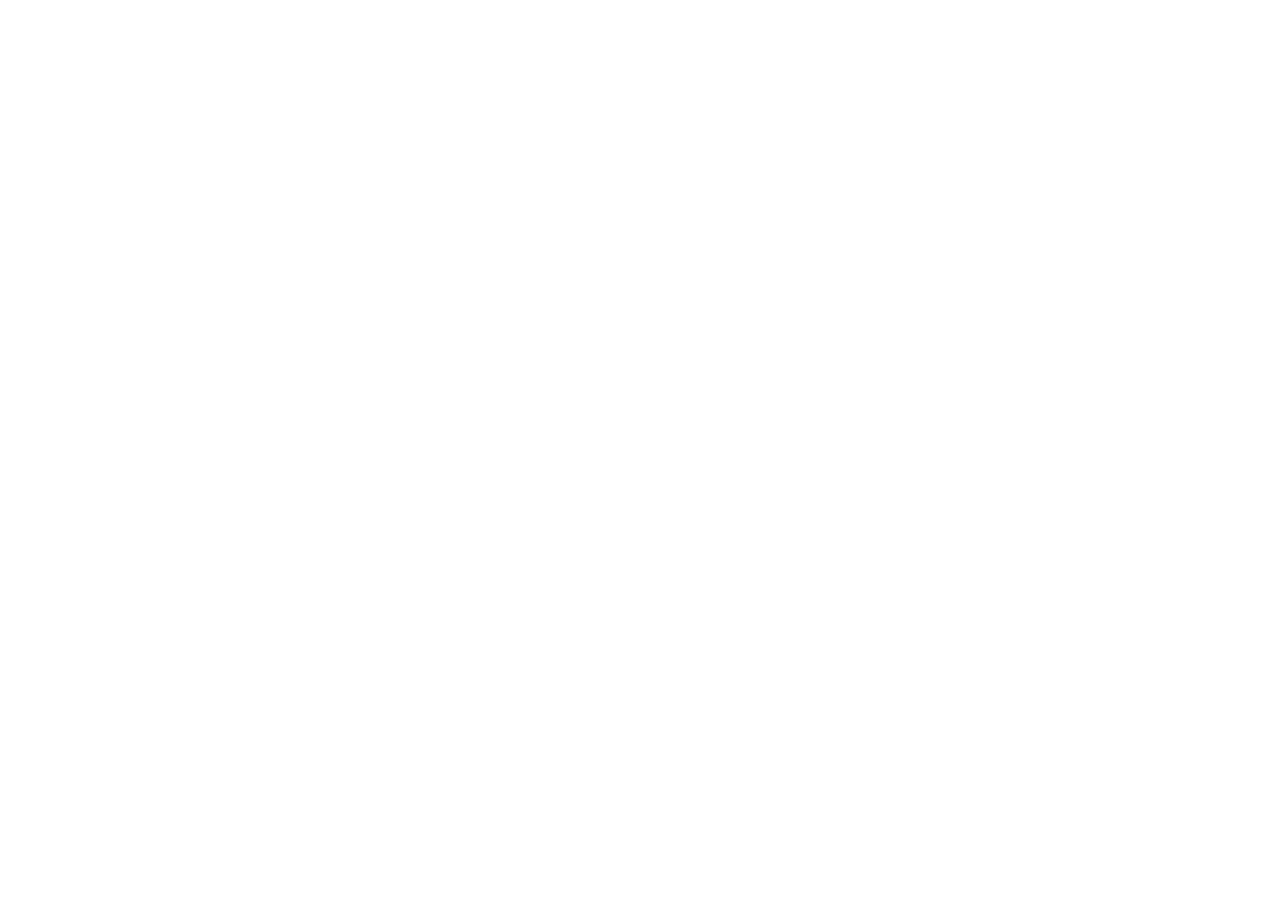
==== index.html @ 9cd80fd9 "add cdns" ====
<!DOCTYPE html>
<html lang="en">
<head>
  <meta charset="UTF-8">
  <meta name="viewport" content="width=device-width, initial-scale=1.0">
  <meta http-equiv="X-UA-Compatible" content="ie=edge">
  <title>Coding Quiz</title>
  <link
    rel="stylesheet"
    href="https://stackpath.bootstrapcdn.com/bootstrap/4.3.1/css/bootstrap.min.css"
    integrity="sha384-ggOyR0iXCbMQv3Xipma34MD+dH/1fQ784/j6cY/iJTQUOhcWr7x9JvoRxT2MZw1T"
    crossorigin="anonymous">
  <link
    rel='stylesheet'
    href='style.css'>
</head>
<body>
  <script
    src="https://code.jquery.com/jquery-3.4.1.js"
    integrity="sha256-WpOohJOqMqqyKL9FccASB9O0KwACQJpFTUBLTYOVvVU="
    crossorigin="anonymous">
  </script>
  <script
    src='script.js'>
  </script>
</body>
</html>
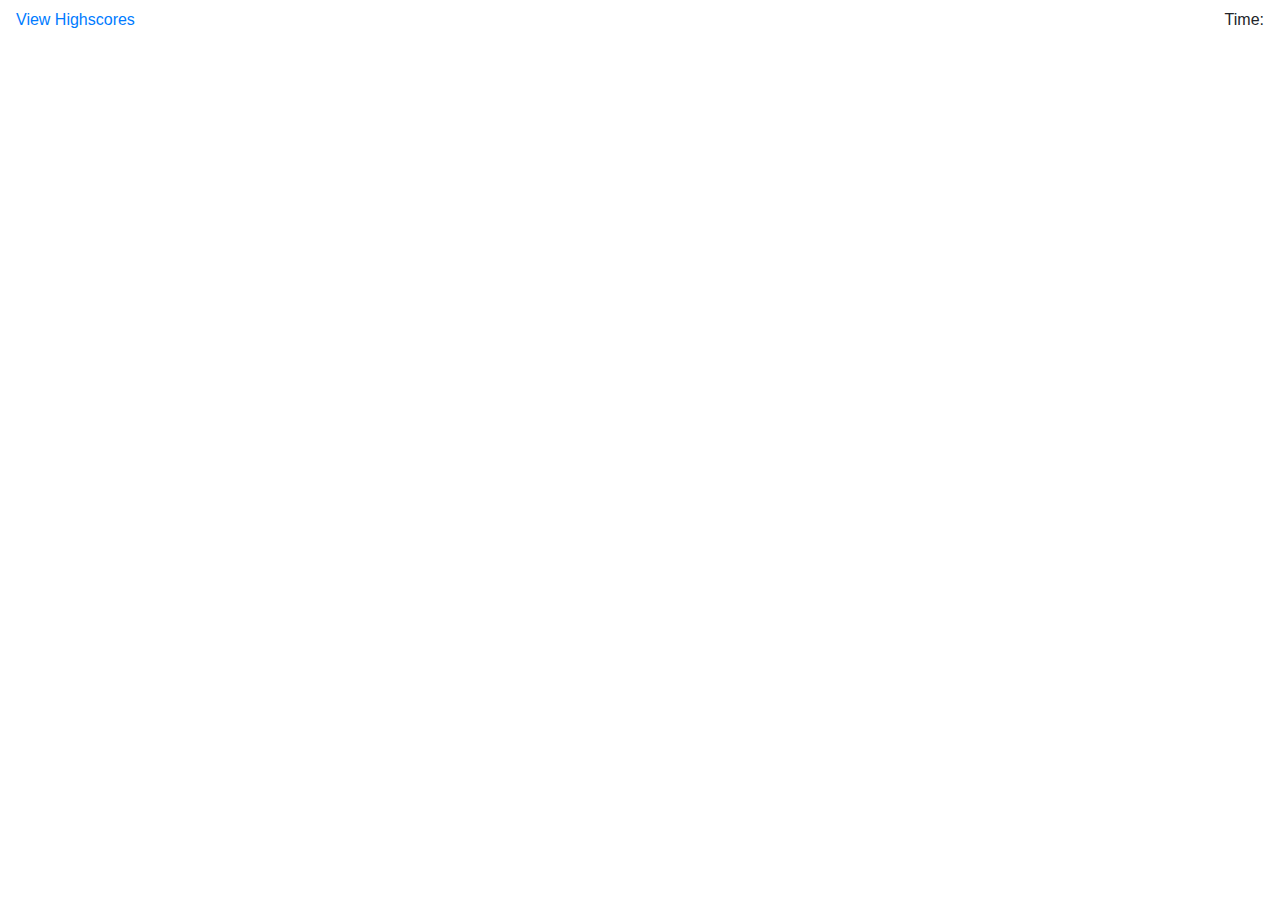
==== commit 3e0bd5b3: "add navbar elements" ====
--- a/index.html
+++ b/index.html
@@ -15,12 +15,20 @@
     href='style.css'>
 </head>
 <body>
+  <nav class='navbar'>
+    <div id='highscores'><a href='highscores.html' id='highscores-link'>View Highscores</a></div>
+    <div id='timer'>Time: </div>
+  </nav>
+
   <script
     src="https://code.jquery.com/jquery-3.4.1.js"
     integrity="sha256-WpOohJOqMqqyKL9FccASB9O0KwACQJpFTUBLTYOVvVU="
     crossorigin="anonymous">
   </script>
   <script
+    src='questions.js'>
+  </script>
+  <script
     src='script.js'>
   </script>
 </body>
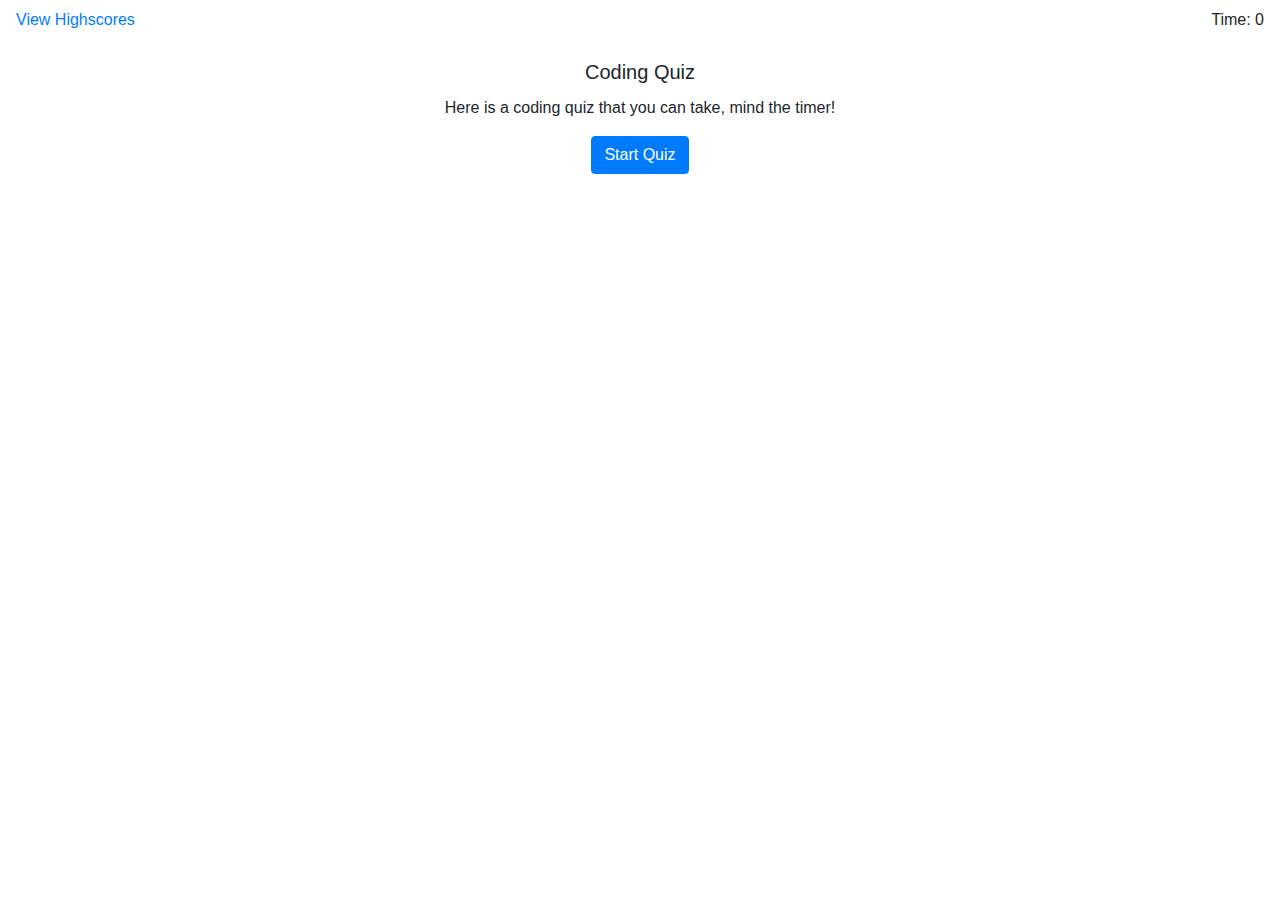
==== commit e39d4670: "add time of 0" ====
--- a/index.html
+++ b/index.html
@@ -17,8 +17,19 @@
 <body>
   <nav class='navbar'>
     <div id='highscores'><a href='highscores.html' id='highscores-link'>View Highscores</a></div>
-    <div id='timer'>Time: </div>
+    <div id='timer'>Time: 0</div>
   </nav>
+  <div class='container'>
+    <div class='card text-center'>
+      <div class='card-body'>
+        <h5 class='card-title'>Coding Quiz</h5>
+        <p class='card-text'>
+          Here is a coding quiz that you can take, mind the timer!
+        </p>
+        <button class='btn btn-primary'>Start Quiz</button>
+      </div>
+    </div>
+  </div>
 
   <script
     src="https://code.jquery.com/jquery-3.4.1.js"
--- a/style.css
+++ b/style.css
@@ -0,0 +1,3 @@
+.card {
+  border: none;
+}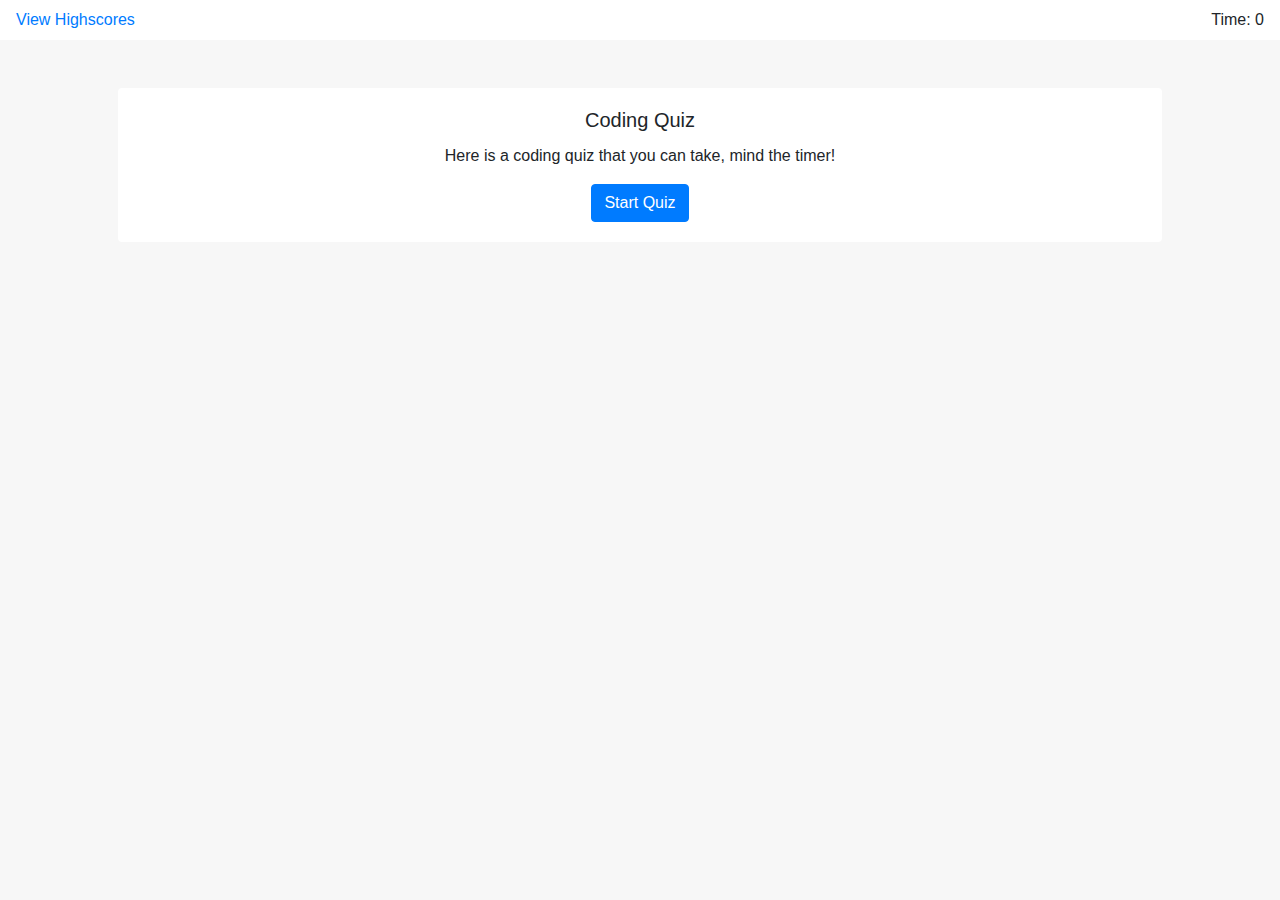
==== commit 640e4fc5: "finish product v1" ====
--- a/index.html
+++ b/index.html
@@ -19,14 +19,16 @@
     <div id='highscores'><a href='highscores.html' id='highscores-link'>View Highscores</a></div>
     <div id='timer'>Time: 0</div>
   </nav>
-  <div class='container'>
+  <div class='container p-5'>
     <div class='card text-center'>
       <div class='card-body'>
         <h5 class='card-title'>Coding Quiz</h5>
         <p class='card-text'>
           Here is a coding quiz that you can take, mind the timer!
         </p>
-        <button class='btn btn-primary'>Start Quiz</button>
+        <div id='choices'></div>
+        <span id='confirmation'></span>
+        <button class='btn btn-primary' id='start'>Start Quiz</button>
       </div>
     </div>
   </div>
--- a/style.css
+++ b/style.css
@@ -1,3 +1,11 @@
 .card {
   border: none;
+}
+
+body {
+  background-color: #f7f7f7;
+}
+
+nav {
+  background-color: #ffffff;
 }